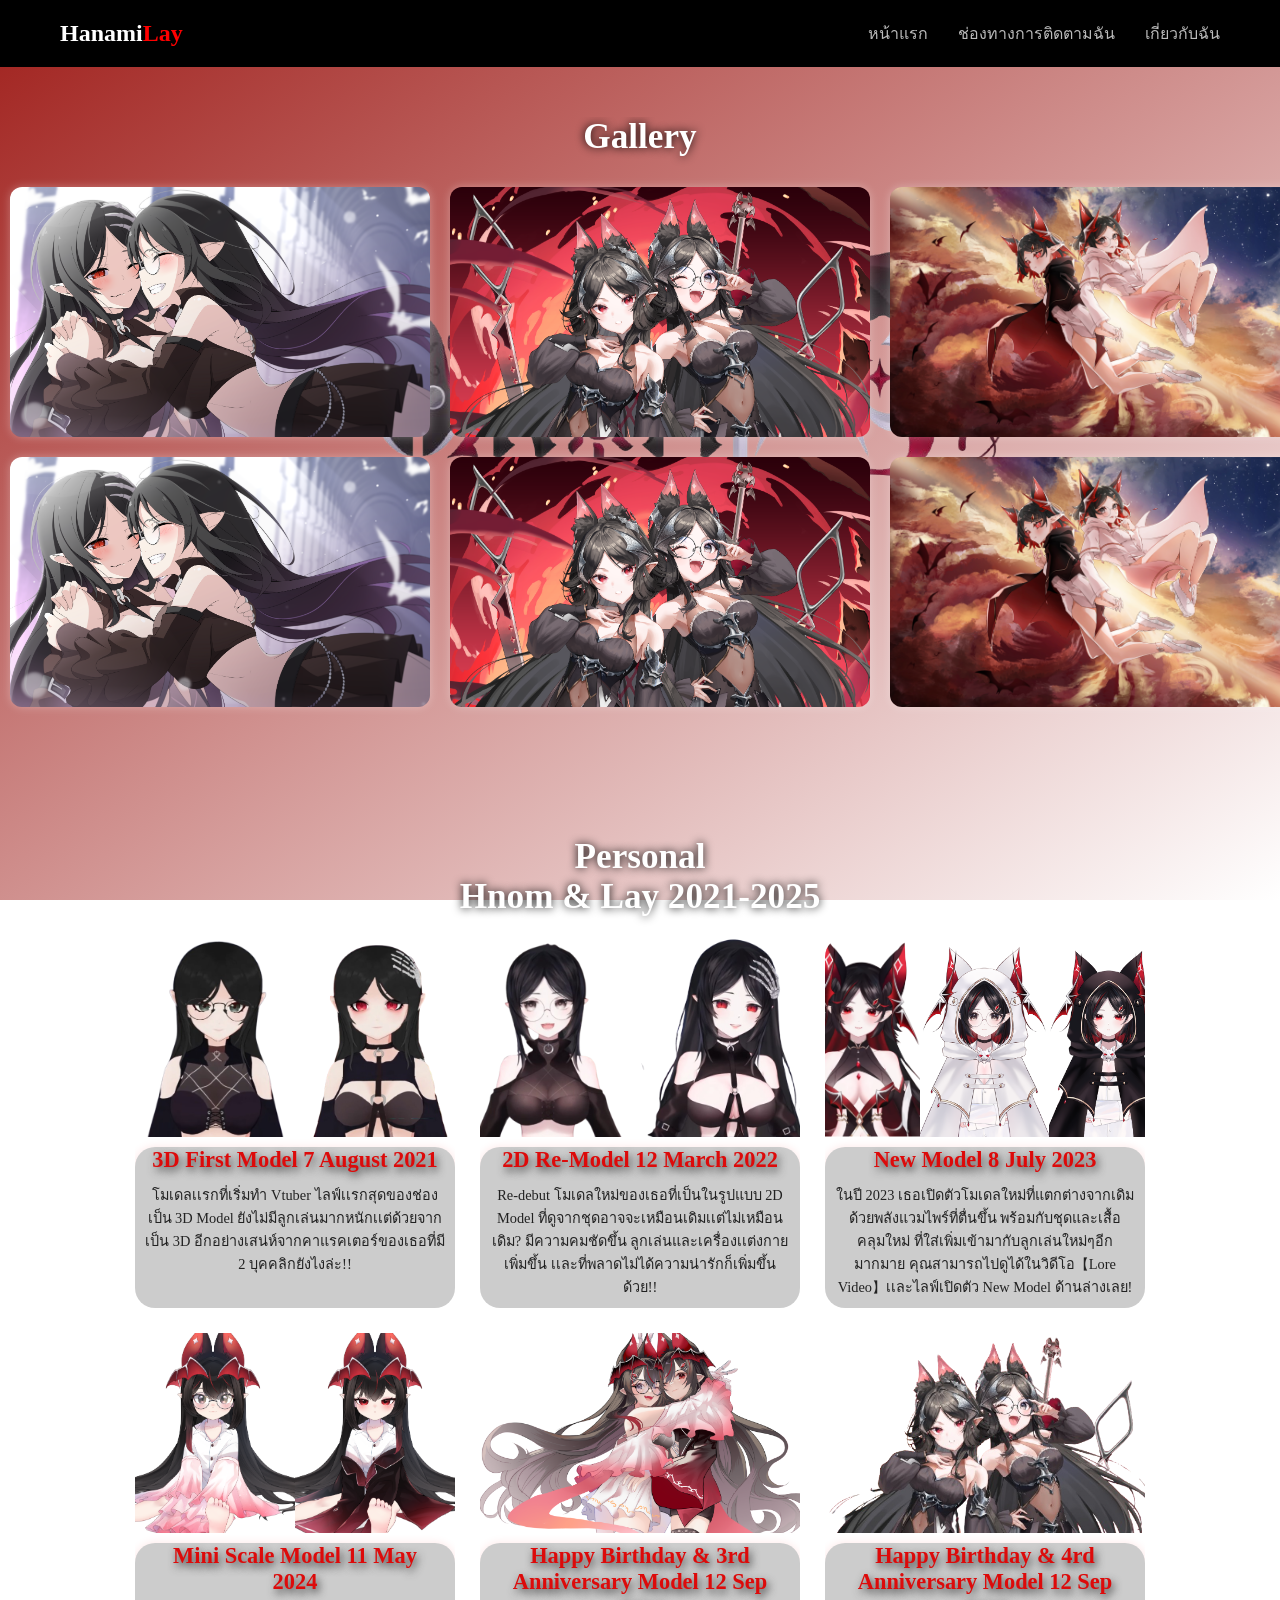
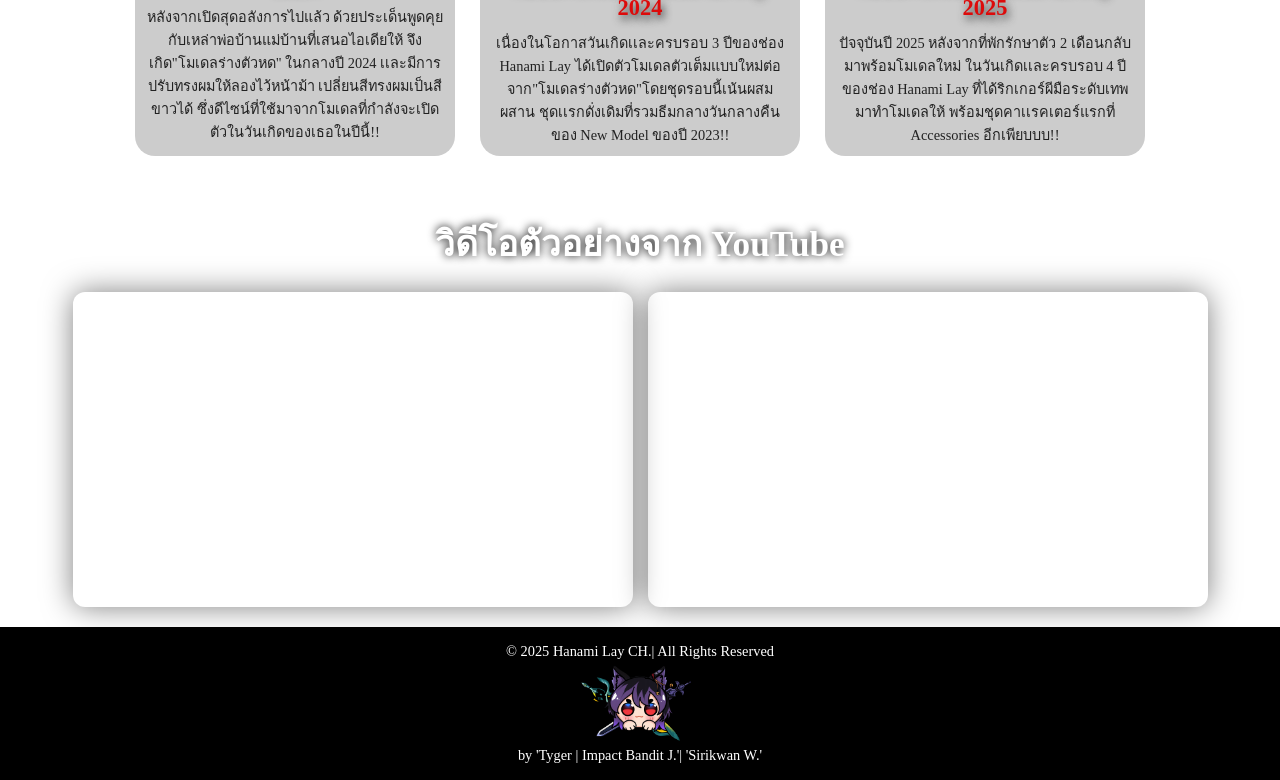
==== Prodution/index.html @ 6352ff1b "Add Prodution" ====
<!DOCTYPE html>
<html lang="en">
<head>
    <meta charset="UTF-8">
    <meta name="viewport" content="width=device-width, initial-scale=1.0">
    <title>Gallary | Hanami Lay</title>
    <link rel="stylesheet" href="Main_Style.css">
</head>
<body>
   <img src="Logo_HnonLay_moveBG.png" alt="Not Found Logo-background" class="logo-bg">
  <nav>
    <a href="" class="logo"><h2 class="logo">Hanami<span>Lay</span></h2></a>
    <ul>
      <li><a href="../Main_page/indexmo.html">หน้าแรก</a></li>
      <li><a href="../Contact_Me/index_about.html">ช่องทางการติดตามฉัน</a></li>
      <li><a href="../About_ME/About__me.html">เกี่ยวกับฉัน</a></li>
    </ul>
  </nav>
<!-- ส่วน Gallery -->
  <section class="gallery">
    <h2>Gallery</h2>
    <div class="slider">
      <div class="slide-track">
        <img src="re-debut_1.png" alt="">
        <img src="wallpaper4.png" alt="">
        <img src="Ending_Ultimate.jpg" alt="">
        <img src="date_xmas_lay.png" alt="">
        <img src="Scibit1.png" alt="">
        <img src="FULLSIZE.png" alt="">
        <img src="re-debut_1.png" alt="">
      </div>
    </div>
  </section>

  <!-- ส่วน Personal -->
  <section class="personal">
    <h2>Personal <br> Hnom & Lay 2021-2025</h2>
    <div class="cards">
      <div class="card">
        <div class="images">
        <img src="hnom_3d2.png" alt="HnomLay 2021">
        <img src="Lay_3d.png" alt="HnomLay 2021">
        </div>
        <div class="border">
        <h3>3D First Model 7 August 2021</h3>
        <p>โมเดลเเรกที่เริ่มทำ Vtuber ไลฟ์เเรกสุดของช่องเป็น 3D Model ยังไม่มีลูกเล่นมากหนักเเต่ด้วยจากเป็น 3D อีกอย่างเสน่ห์จากคาแรคเตอร์ของเธอที่มี 2 บุคคลิกยังไงล่ะ!!</p>
        </div>
      </div>
      <div class="card">
         <div class="images">
        <img src="Hnom_2d.png" alt="HnomLay 2022">
        <img src="Lay_2d.png" alt="HnomLay 2022">
        </div>
        <div class="border">
        <h3>2D Re-Model 12 March 2022</h3>
        <p>Re-debut โมเดลใหม่ของเธอที่เป็นในรูปแบบ 2D Model ที่ดูจากชุดอาจจะเหมือนเดิมเเต่ไม่เหมือนเดิม? มีความคมชัดขึ้น ลูกเล่นและเครื่องเเต่งกายเพิ่มขึ้น เเละที่พลาดไม่ได้ความน่ารักก็เพิ่มขึ้นด้วย!!</p>
        </div>
      </div>
      <div class="card">
        <div class="images">
        <img src="Ultimate_model1.png" alt="HnomLay 2023">
        <img src="main-hnom.png" alt="HnomLay 2023">
        <img src="main-lay.png" alt="HnomLay 2023">
        </div>
        <div class="border">
        <h3>New Model 8 July 2023</h3>
        <p>ในปี 2023 เธอเปิดตัวโมเดลใหม่ที่แตกต่างจากเดิมด้วยพลังแวมไพร์ที่ตื่นขึ้น พร้อมกับชุดและเสื้อคลุมใหม่ ที่ใส่เพิ่มเข้ามากับลูกเล่นใหม่ๆอีกมากมาย คุณสามารถไปดูได้ในวิดีโอ【Lore Video】เเละไลฟ์เปิดตัว New Model ด้านล่างเลย! </p>
        </div>
      </div>
      <div class="card">
         <div class="images">
        <img src="Mini_Hnom1.png" alt="HnomLay 2024">
        <img src="Mini_Lay1.png" alt="HnomLay 2024">
        </div>
        <div class="border">
        <h3>Mini Scale Model 11 May 2024</h3>
        <p>หลังจากเปิดสุดอลังการไปแล้ว ด้วยประเด็นพูดคุยกับเหล่าพ่อบ้านแม่บ้านที่เสนอไอเดียให้ จึงเกิด"โมเดลร่างตัวหด" ในกลางปี 2024 เเละมีการปรับทรงผมให้ลองไว้หน้าม้า เปลี่ยนสีทรงผมเป็นสีขาวได้ ซึ่งดีไซน์ที่ใช้มาจากโมเดลที่กำลังจะเปิดตัวในวันเกิดของเธอในปีนี้!!</p>
        </div>
      </div>
      <div class="card">
        <div class="images">
        <img src="HnmLay_Newver.png" alt="HnomLay 2024">
        </div>
        <div class="border">
        <h3>Happy Birthday & 3rd Anniversary Model  12 Sep 2024</h3>
        <p>เนื่องในโอกาสวันเกิดเเละครบรอบ 3 ปีของช่อง Hanami Lay ได้เปิดตัวโมเดลตัวเต็มแบบใหม่ต่อจาก"โมเดลร่างตัวหด"โดยชุดรอบนี้เน้นผสมผสาน ชุดเเรกดั่งเดิมที่รวมธีมกลางวันกลางคืนของ New Model ของปี 2023!!</p>
        </div>
      </div>
      <div class="card">
        <div class="images">
        <img src="4th_Model.png" alt="HnomLay 2025">
        </div>
        <div class="border">
        <h3>Happy Birthday & 4rd Anniversary Model  12 Sep 2025</h3>
        <p>ปัจจุบันปี 2025 หลังจากที่พักรักษาตัว 2 เดือนกลับมาพร้อมโมเดลใหม่ ในวันเกิดเเละครบรอบ 4 ปีของช่อง Hanami Lay ที่ได้ริกเกอร์ผีมือระดับเทพมาทำโมเดลให้ พร้อมชุดคาเเรคเตอร์แรกที่ Accessories อีกเพียบบบ!!</p>
        </div>
      </div>
    </div>
  </section>

    <section class="video-container">
      <h2>วิดีโอตัวอย่างจาก YouTube</h2>
      <div class="video-layout">
        <div class="video-entity">
          <iframe  
            src="https://www.youtube.com/embed/-c9qXxSQOsk" 
            title="【Lore Video】Full Blood nightmare | Hanami Lay" 
            frameborder="0" 
            allow="accelerometer; autoplay; clipboard-write; encrypted-media; gyroscope; picture-in-picture; web-share" 
            referrerpolicy="strict-origin-when-cross-origin" 
            allowfullscreen>
          </iframe>
        </div>
        <div class="video-entity">
          <iframe 
            src="https://www.youtube.com/embed/uB7Tr9O_4p0" 
            title="ยินดีต้อนรับสู่คฤหาสน์ฮานามิ" 
            frameborder="0" 
            allow="accelerometer; autoplay; clipboard-write; encrypted-media; gyroscope; picture-in-picture; web-share" 
            referrerpolicy="strict-origin-when-cross-origin" 
            allowfullscreen>
          </iframe>
        </div>
      </div>
    </section>
 <footer>
    <p>© 2025 Hanami Lay CH.| All Rights Reserved</p>
    <img src="maime.png" alt="" class="img_maime">
    <p> by 'Tyger | Impact Bandit J.'| 'Sirikwan W.' </p>
  </footer>
    <Script src="Interactive.js"></Script>
</body>
</html>
---- Prodution/Main_Style.css ----
* {
  box-sizing: border-box;
  margin: 0;
  padding: 0;
}

body {
  background: linear-gradient(to bottom right ,#a0201c,#ffffff) fixed no-repeat;
  color: white;
  overflow-x: hidden;
  font-family: kanit ;
  /* font-weight: 350; */
}
.logo-bg{
  position: absolute;
  top: 25%;
  left: 25%;
  text-align: center;
  z-index: -1;
  animation: Fade2 1.5s ease;
}
@keyframes Fade2 { 
  0% { 
    opacity: 0 ;
    transform: translateY(-100%);
  }
  50%  
  { 
    opacity: 1;
  }
  100% { 
    opacity: 1;
    transform: translateY(0%);
  }
    }
/* ---------- Navbar ---------- */
nav {
  display: flex;
  justify-content: space-between;
  align-items: center;
  padding: 20px 60px;
  background: #000000;
}

nav .logo {
  font-size: 24px;
  color: white;
  cursor: default;
  text-decoration: none;
}
nav .logo span {
  color: red;
}
.logo:hover {
  color: #ff0000;
}
.logo span:hover {
  color: #fff;
}
nav ul {
  display: flex;
  gap: 30px;
  list-style: none;
}

nav ul li a {
  text-decoration: none;
  color: #bbb;
  transition: 0.3s;
}

nav ul li a:hover {
  color: red;
}
/* ส่วนหัว */
.gallery h2 {
  text-align: center;
  margin-bottom: 20px;
  font-size: 2.2rem;
  text-shadow: 0 0 10px #000000;
}

/* 🔹 GALERIA 🔹 */
.gallery {
  margin-top: 50px;
  overflow: hidden;
  animation: Fade 1.5s ease;
}

.slider {
  width: 100%;
  height: 540px; 
  position: relative;
  animation: Fade 1.5s ease;
}

.slide-track {
  display: flex;
  /* width: calc(250px * 14); */
  animation: scroll 25s linear infinite;
}


.slide-track img {
  width: 420px;
  height: 250px;
  margin: 10px 10px;
  border-radius: 12px;
  object-fit: cover;
  box-shadow: 0 0 10px rgba(255, 255, 255, 0.3);
}

/* .slide-track img:hover {
  transform: scale(1.1);
  box-shadow: 0 0 20px #ff0040;
} */

/* แอนิเมชันเลื่อนสวนกัน */
@keyframes scroll {
  0% { transform: translateX(0); }
  100% { transform: translateX(-100%); } /*ถ้าจอเรา -131%*/
}

@keyframes Fade { 
  0% { 
    opacity: 0 ;
    transform: translateY(5%);
  }
  50%  
  { 
    opacity: 1;
  }
  100% { 
    opacity: 1;
    transform: translateY(0%);
  }
    }
    
.personal h2 {
  text-align: center;
  margin-bottom: 20px;
  font-size: 2.2rem;
  text-shadow: 0 0 10px #000000;
}

/* 🔹 PERSONAL 🔹 */
.personal {
  margin-top: 80px;
  padding: 40px 10%;
  animation: Fade 1.5s ease;
}

.cards {
  display: flex;
  justify-content: center;
  flex-wrap: wrap;
  gap: 25px;
}

.card {
  background:transparent;
  width: 320px;
  border-radius: 20px;
  overflow: hidden;
  text-align: center;
  transition: all 0.3s ease;
}

.card img {
  width: 100%;
  height: 200px;
  object-fit: cover;
}
.card > div.images {
  display: flex;
  justify-content: center;
  margin-bottom: 10px;
}

.card:hover {
  transform: scale(1.05);
  box-shadow: 0 0 25px #940303, 0 0 40px #7a0101;
}

.card h3 {
  margin: 10px 15px 0 15px;
  color: #dd0a0a;
  text-shadow: 2px 4px 8px #333;
  font-size: 1.4rem;
}

.card p {
  font-size: 0.9rem;
  padding: 10px;
  color: #222;
}

.border{
  height: 100%;
  background: rgb(0, 0, 0,0.2);
  border-radius: 20px;
  box-shadow: 0 0 10px rgba(255, 0, 0, 0.1);
}

.video-container h2 {
  text-align: center;
  margin-bottom: 20px;
  font-size: 2.2rem;
  text-shadow: 0 0 10px #000000;
}

.video-container {
  margin: 20px 0 20px 0;
  }

.video-layout {
  display: flex;
  justify-content: center;
  flex-wrap: wrap;
  gap: 15px;
}

  .video-entity{
  width: 560px;
  height: 315px;
  border-radius: 20px;
  text-align: center;
}

.video-container iframe {
    width: 100%;
    height: 100%;
    border: none;
    border-radius: 12px;
    box-shadow: 0 0 30px rgba(0,0,0,0.5);
}

footer {
  text-align: center;
  padding: 1rem;
  background: #000000;
  font-size: 0.9rem;
  /* position: fixed; */
}
.img_maime{
  width: 10%;
  height: 10%;
}
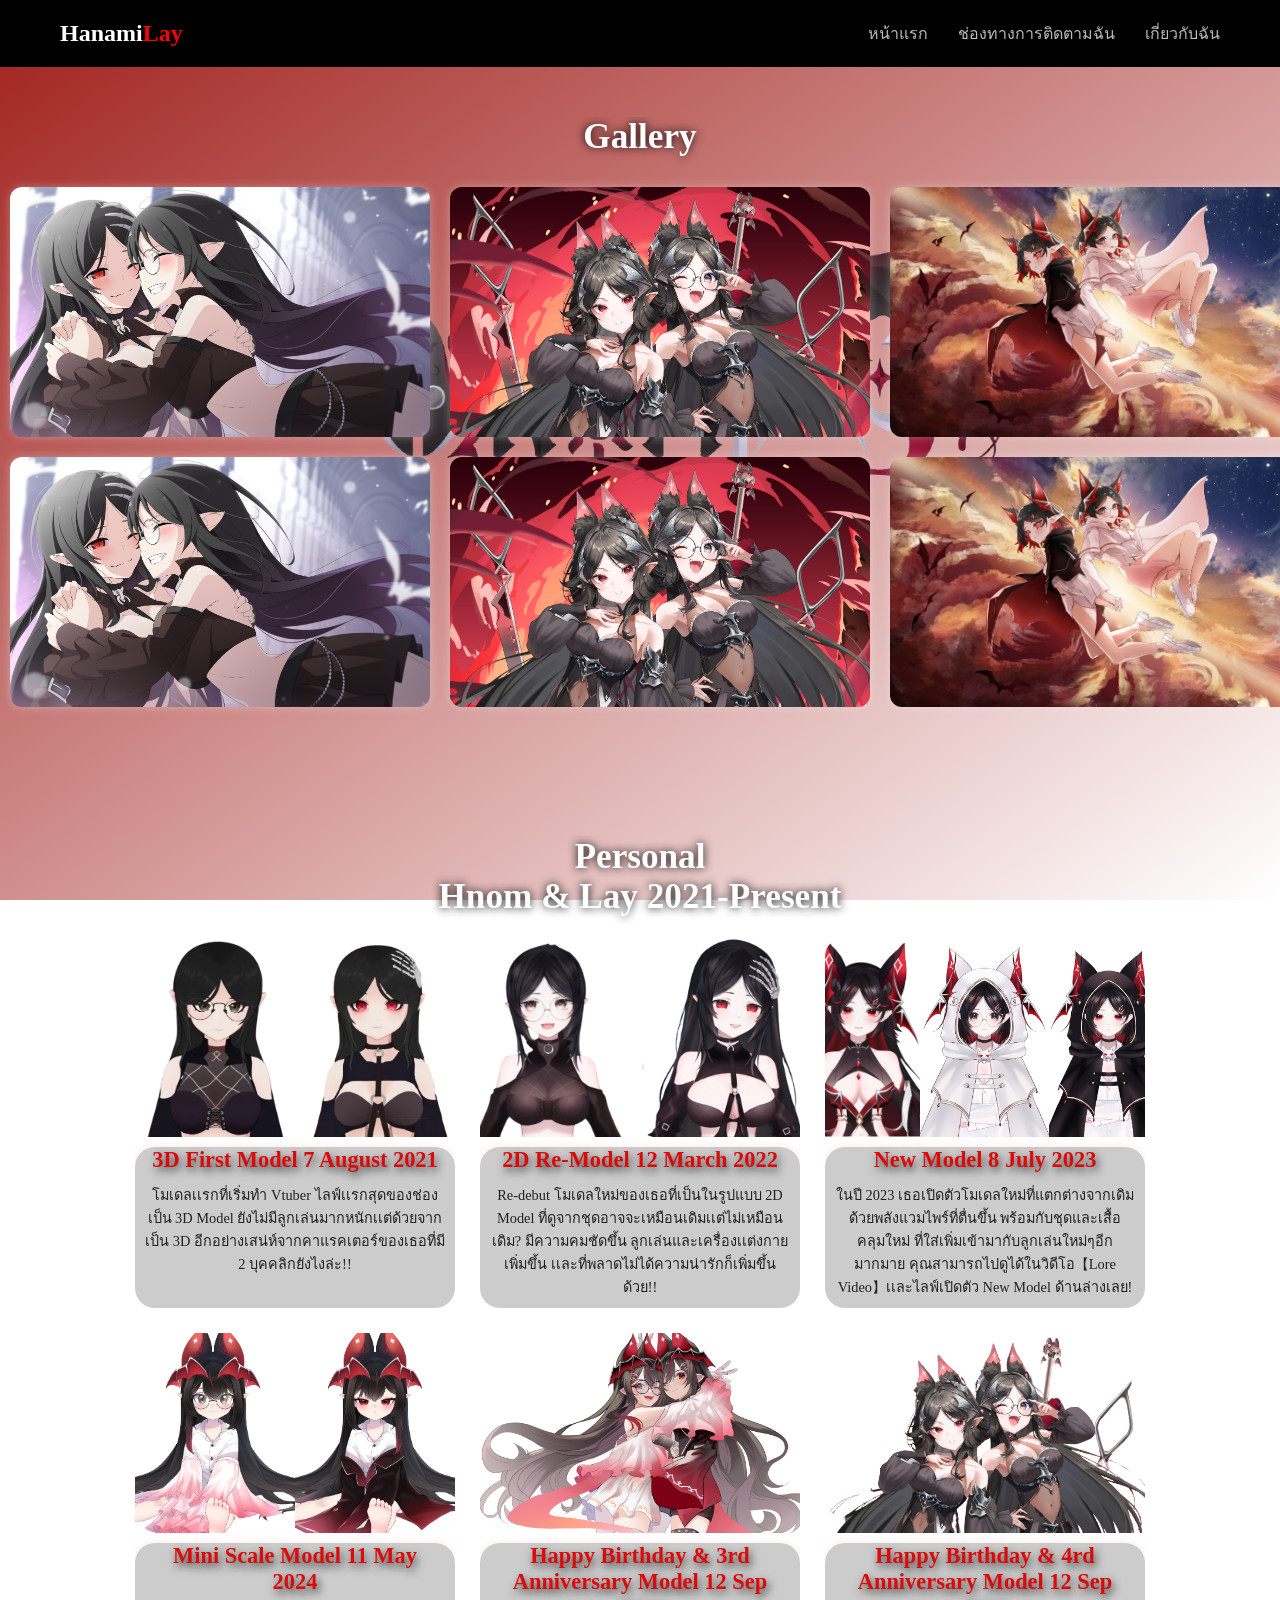
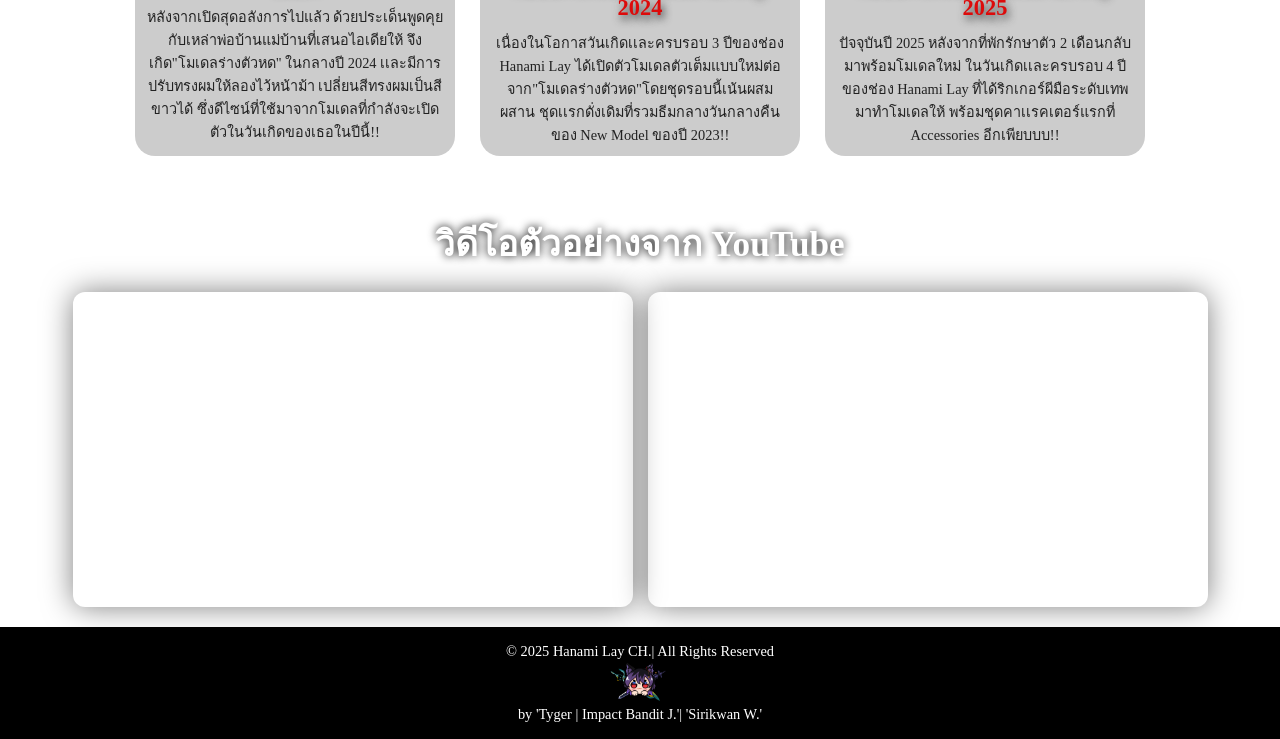
==== commit 20db7034: "Update website" ====
--- a/Prodution/index.html
+++ b/Prodution/index.html
@@ -34,7 +34,7 @@
 
   <!-- ส่วน Personal -->
   <section class="personal">
-    <h2>Personal <br> Hnom & Lay 2021-2025</h2>
+    <h2>Personal <br> Hnom & Lay 2021-Present</h2>
     <div class="cards">
       <div class="card">
         <div class="images">
--- a/Prodution/Main_Style.css
+++ b/Prodution/Main_Style.css
@@ -243,6 +243,9 @@
   /* position: fixed; */
 }
 .img_maime{
-  width: 10%;
+  width: 5%;
   height: 10%;
+}
+.no-copy {
+    user-select: none;
 }
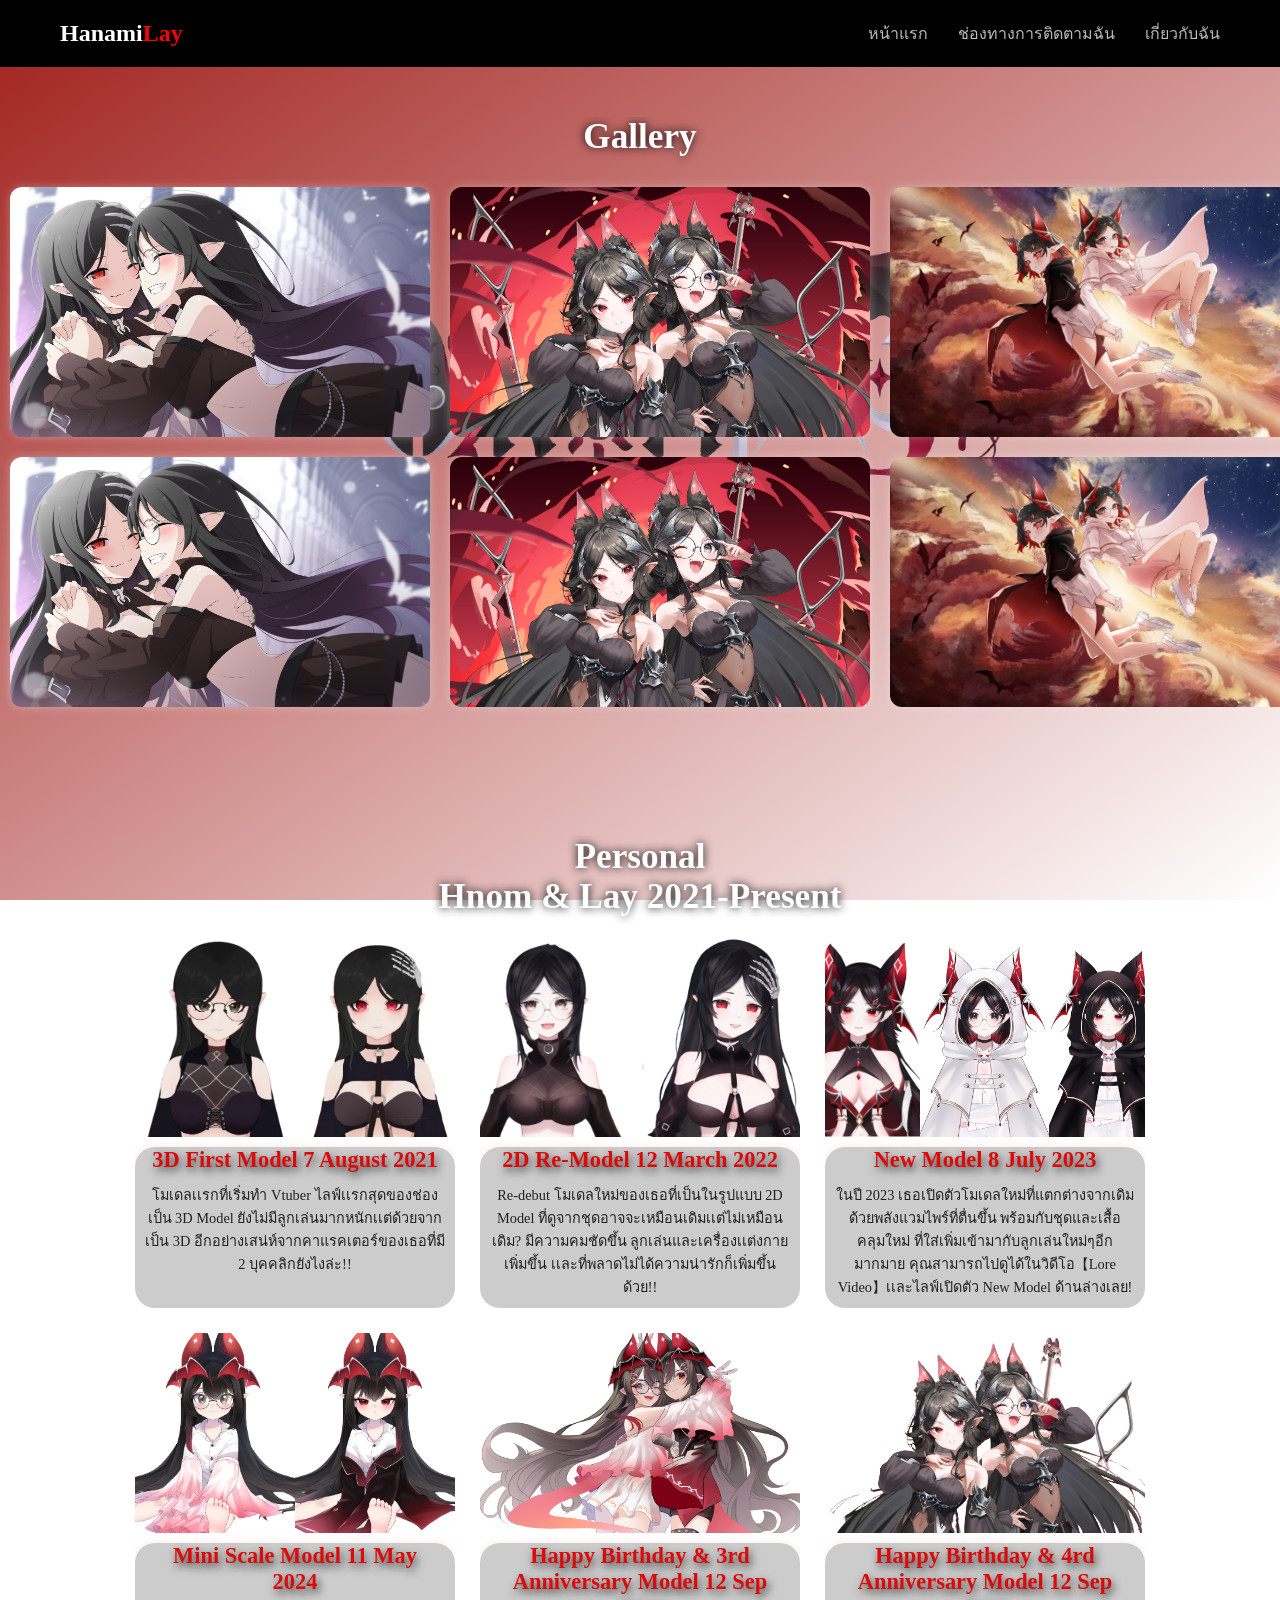
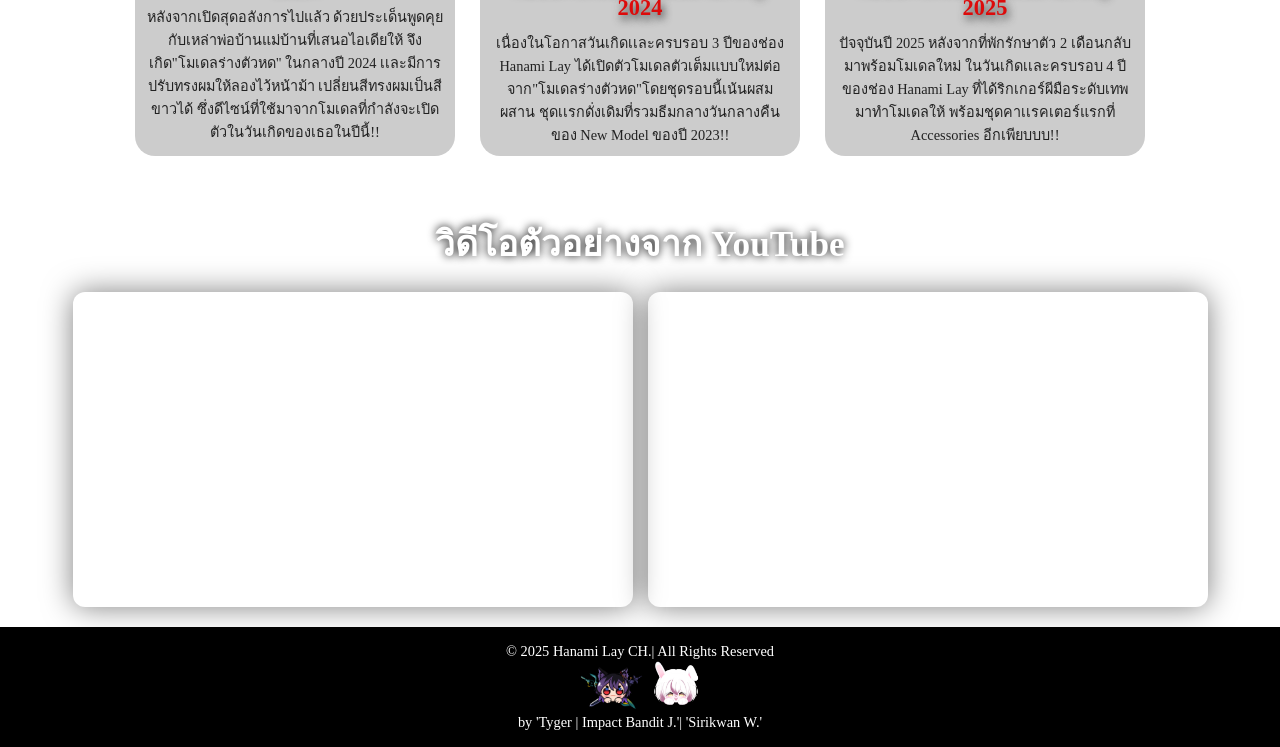
==== commit c0553fa1: "Update website" ====
--- a/Prodution/index.html
+++ b/Prodution/index.html
@@ -126,6 +126,7 @@
  <footer>
     <p>© 2025 Hanami Lay CH.| All Rights Reserved</p>
     <img src="maime.png" alt="" class="img_maime">
+    <img src="LILAX.png" alt="" class="img_lilax">
     <p> by 'Tyger | Impact Bandit J.'| 'Sirikwan W.' </p>
   </footer>
     <Script src="Interactive.js"></Script>
--- a/Prodution/Main_Style.css
+++ b/Prodution/Main_Style.css
@@ -243,8 +243,12 @@
   /* position: fixed; */
 }
 .img_maime{
-  width: 5%;
+  width: 5.5%;
   height: 10%;
+}
+.img_lilax{
+  width: 4%;
+  height: 4%;
 }
 .no-copy {
     user-select: none;
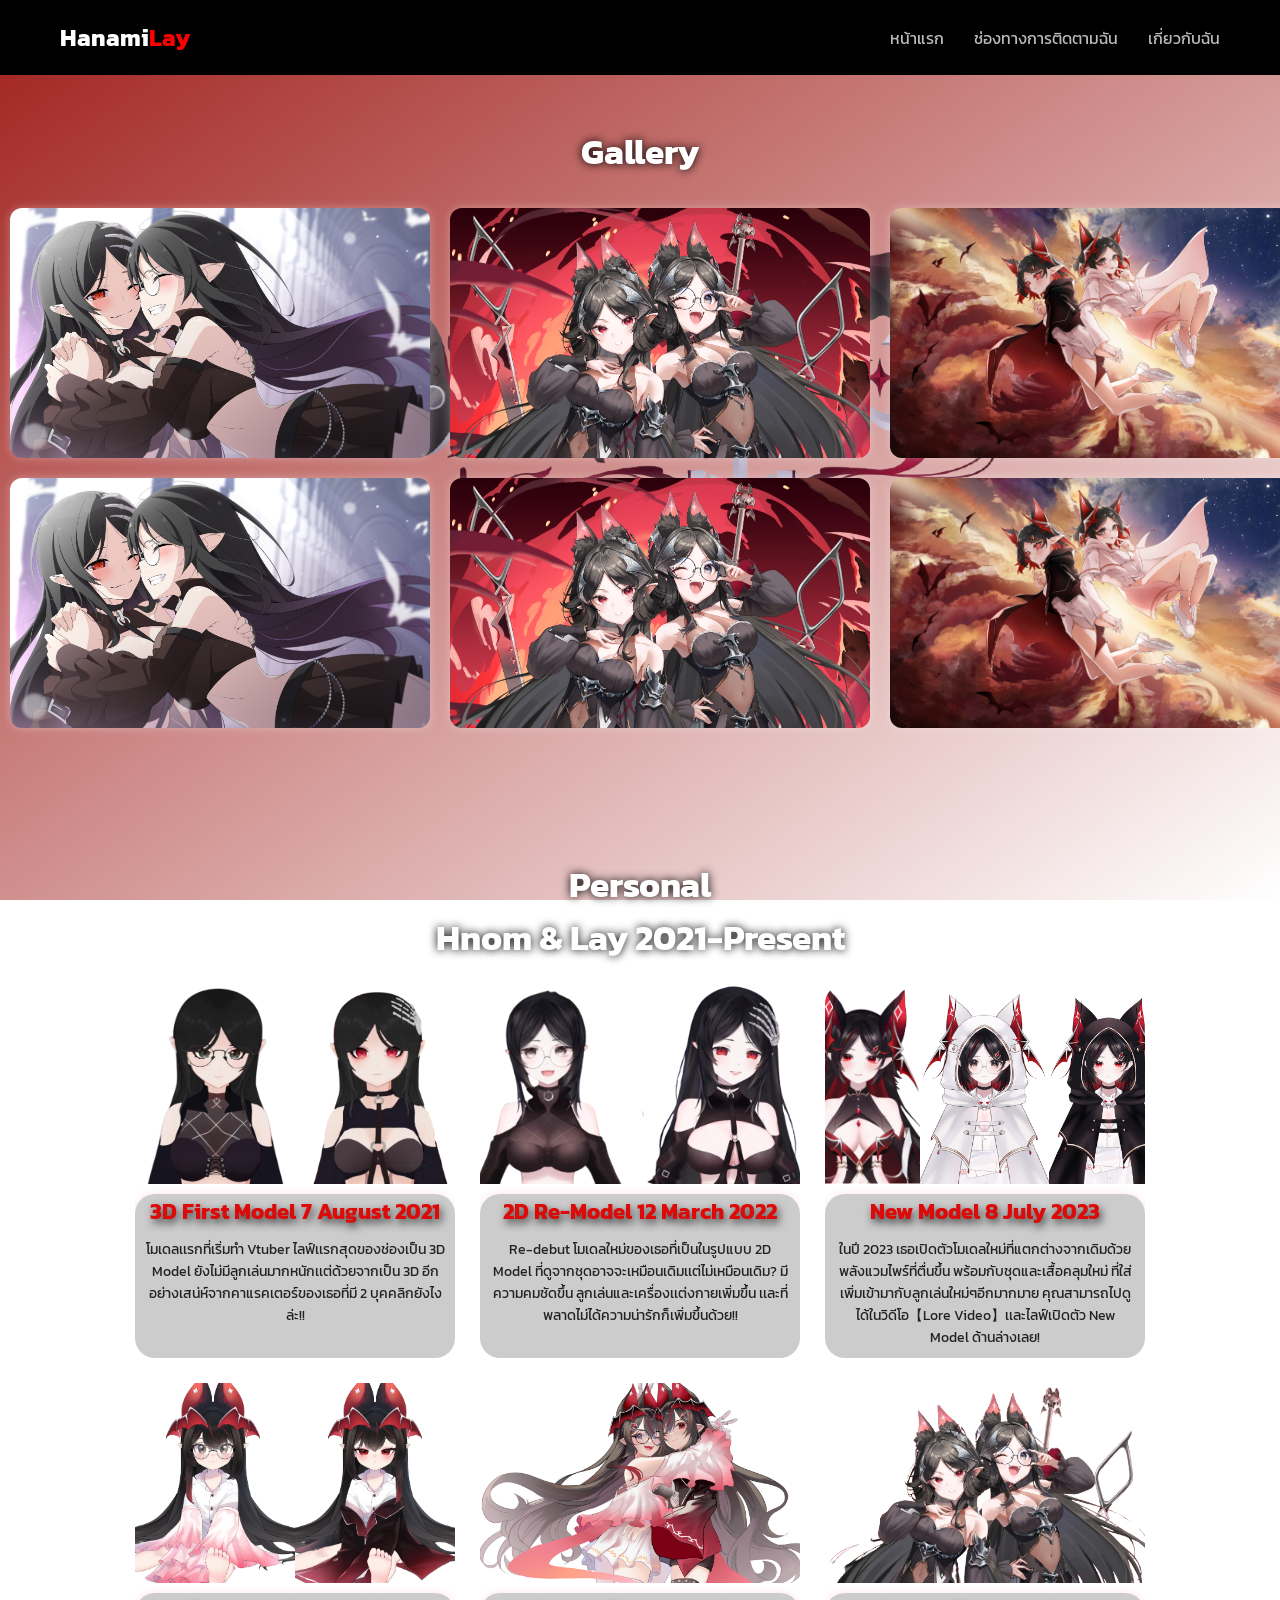
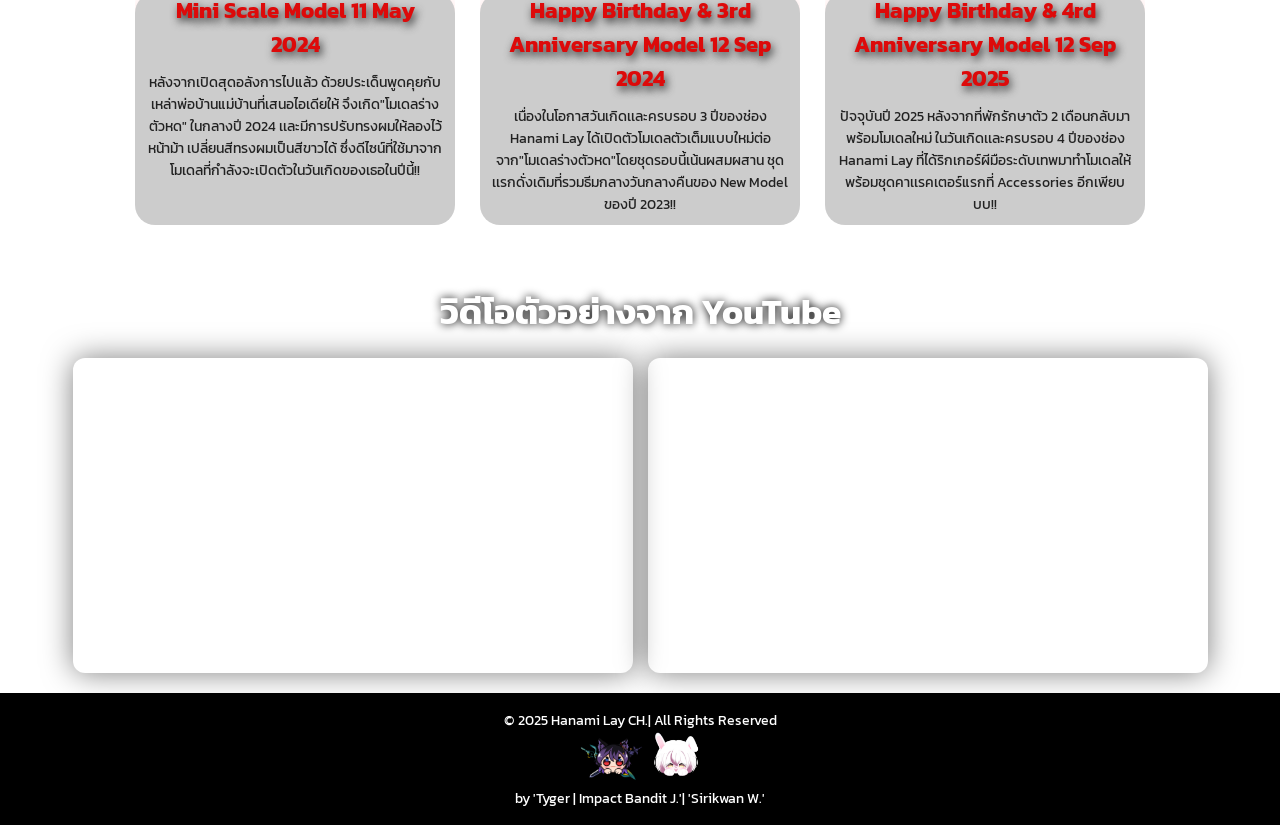
==== commit 4a2038dc: "Update website" ====
--- a/Prodution/index.html
+++ b/Prodution/index.html
@@ -2,7 +2,7 @@
 <html lang="en">
 <head>
     <meta charset="UTF-8">
-    <meta name="viewport" content="width=device-width, initial-scale=1.0">
+    <!-- <meta name="viewport" content="width=device-width, initial-scale=1.0"> -->
     <title>Gallary | Hanami Lay</title>
     <link rel="stylesheet" href="Main_Style.css">
 </head>
--- a/Prodution/Main_Style.css
+++ b/Prodution/Main_Style.css
@@ -1,3 +1,4 @@
+@import url('https://fonts.googleapis.com/css2?family=Kanit:ital,wght@0,100;0,200;0,300;0,400;0,500;0,600;0,700;0,800;0,900;1,100;1,200;1,300;1,400;1,500;1,600;1,700;1,800;1,900&family=Poppins:ital,wght@0,100;0,200;0,300;0,400;0,500;0,600;0,700;0,800;0,900;1,100;1,200;1,300;1,400;1,500;1,600;1,700;1,800;1,900&display=swap');
 * {
   box-sizing: border-box;
   margin: 0;
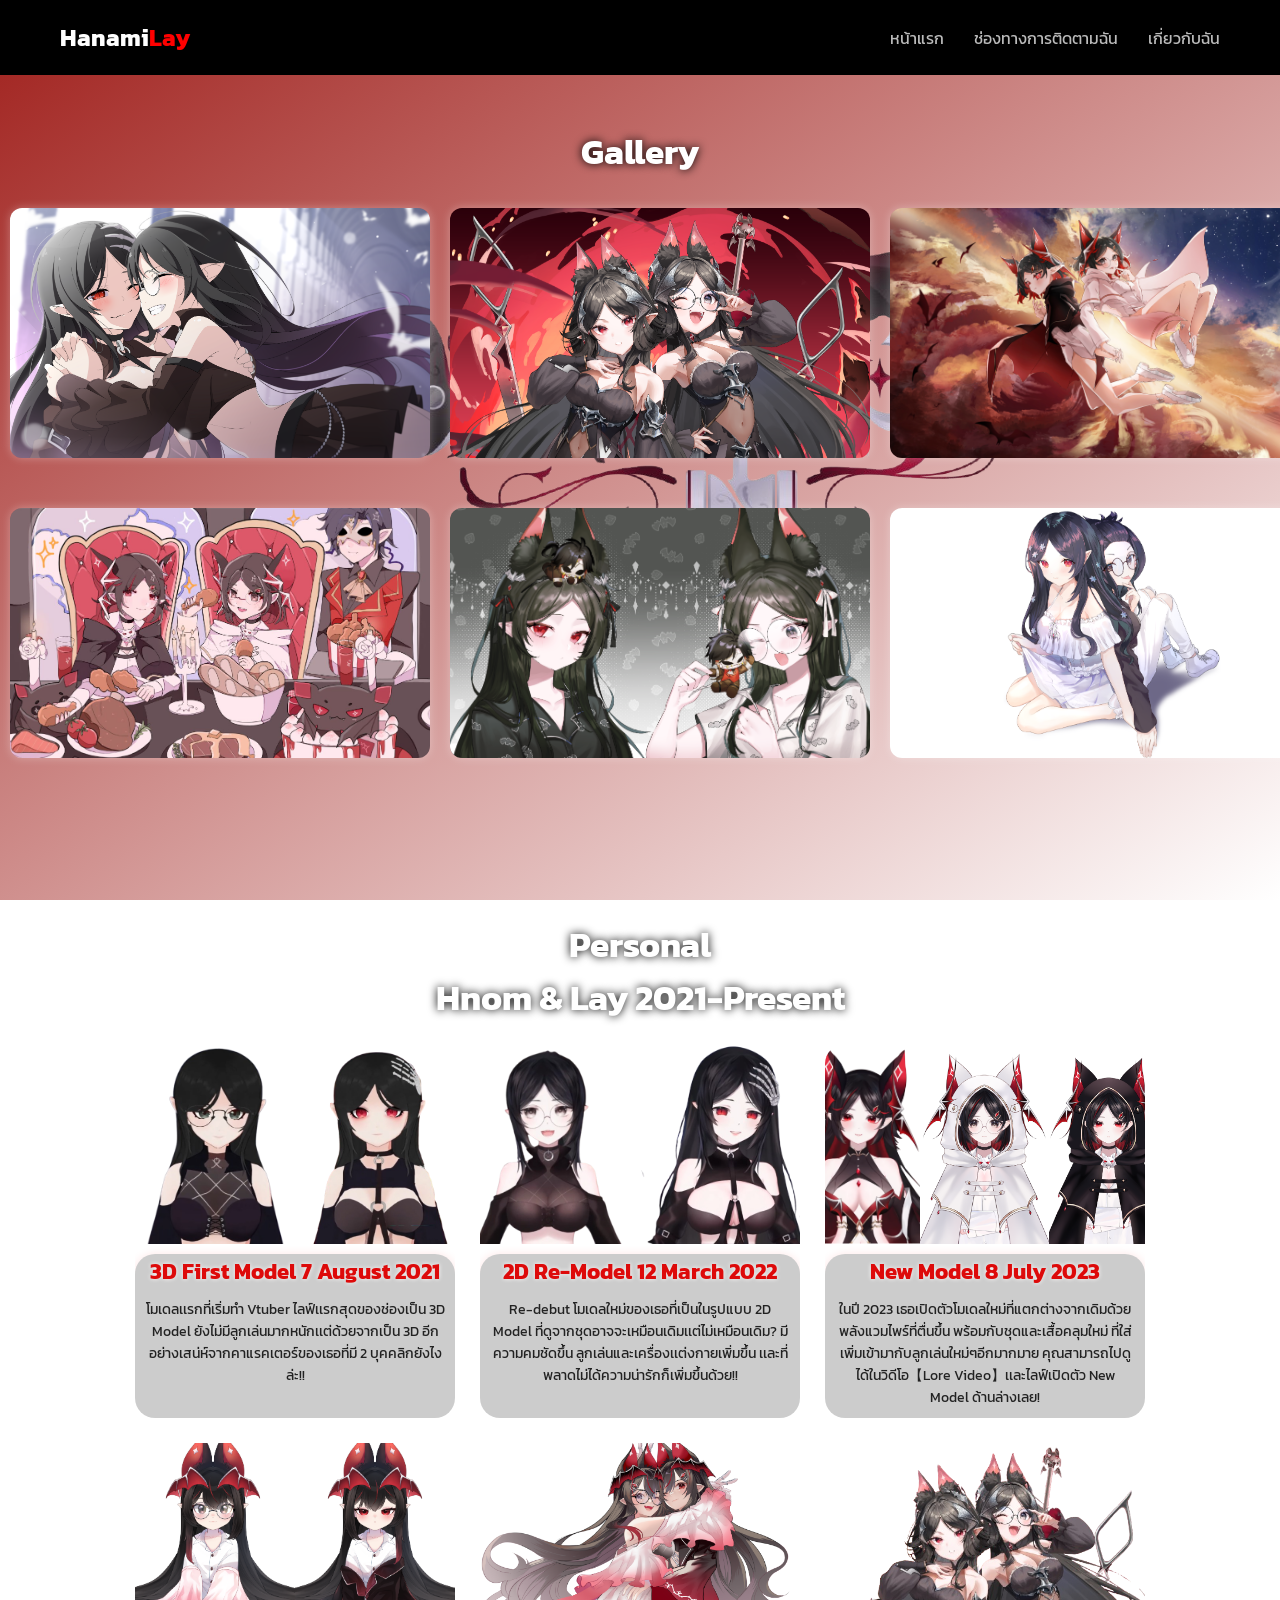
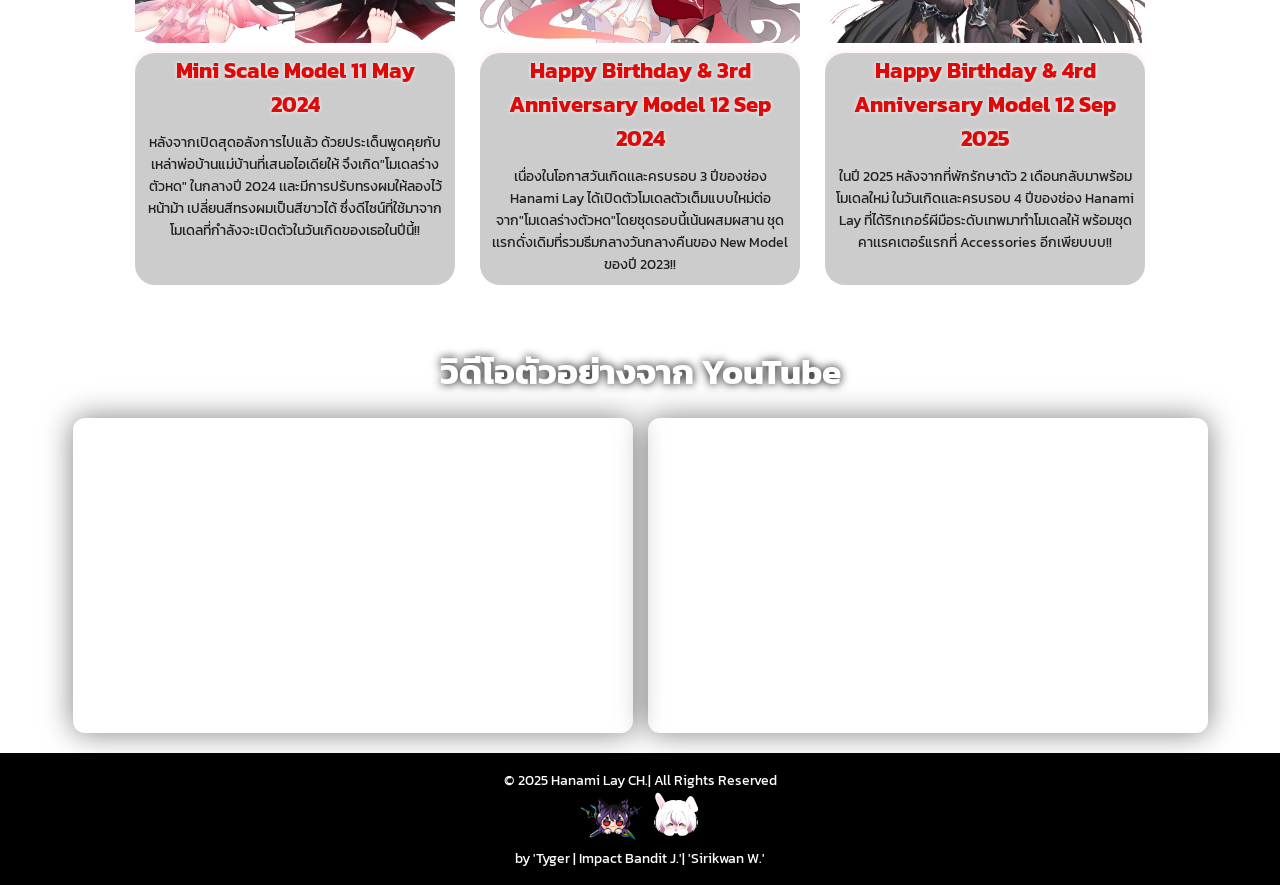
==== commit 3f7e4653: "Update Webside" ====
--- a/Prodution/index.html
+++ b/Prodution/index.html
@@ -20,16 +20,36 @@
   <section class="gallery">
     <h2>Gallery</h2>
     <div class="slider">
-      <div class="slide-track">
+       <div class="slide-track row-left">
+
         <img src="re-debut_1.png" alt="">
         <img src="wallpaper4.png" alt="">
         <img src="Ending_Ultimate.jpg" alt="">
         <img src="date_xmas_lay.png" alt="">
         <img src="Scibit1.png" alt="">
         <img src="FULLSIZE.png" alt="">
-        <img src="re-debut_1.png" alt="">
+        <img src="Spiaral_HanamiLay.jpg" alt="">
+        <img src="EndUIti1.png" alt="">
+        <img src="Train_Sleep.jpg" alt="">
+        <img src="Kaibutsu_art.png" alt="">
+
+      </div>
+      <div class="slide-track row-right">
+
+        <img src="KFCHL.png" alt="">
+        <img src="dress.png" alt="">
+        <img src="WhiteDress.png" alt="">
+        <img src="date_xmas_hnom3.png" alt="">
+        <img src="duo2.png" alt="">
+        <img src="king_hnom.png" alt="">
+        <img src="valentine23_windowsize.png" alt="">
+        <img src="gallery_HL1.png" alt="">
+        <img src="Xmas.png" alt="">
+        <img src="FullbloodDark.png" alt="">
+
       </div>
     </div>
+
   </section>
 
   <!-- ส่วน Personal -->
@@ -92,7 +112,7 @@
         </div>
         <div class="border">
         <h3>Happy Birthday & 4rd Anniversary Model  12 Sep 2025</h3>
-        <p>ปัจจุบันปี 2025 หลังจากที่พักรักษาตัว 2 เดือนกลับมาพร้อมโมเดลใหม่ ในวันเกิดเเละครบรอบ 4 ปีของช่อง Hanami Lay ที่ได้ริกเกอร์ผีมือระดับเทพมาทำโมเดลให้ พร้อมชุดคาเเรคเตอร์แรกที่ Accessories อีกเพียบบบ!!</p>
+        <p>ในปี 2025 หลังจากที่พักรักษาตัว 2 เดือนกลับมาพร้อมโมเดลใหม่ ในวันเกิดเเละครบรอบ 4 ปีของช่อง Hanami Lay ที่ได้ริกเกอร์ผีมือระดับเทพมาทำโมเดลให้ พร้อมชุดคาเเรคเตอร์แรกที่ Accessories อีกเพียบบบ!!</p>
         </div>
       </div>
     </div>
--- a/Prodution/Main_Style.css
+++ b/Prodution/Main_Style.css
@@ -90,18 +90,22 @@
 
 .slider {
   width: 100%;
-  height: 540px; 
+  height: 600px; 
   position: relative;
   animation: Fade 1.5s ease;
 }
 
 .slide-track {
   display: flex;
-  /* width: calc(250px * 14); */
-  animation: scroll 25s linear infinite;
-}
-
-
+  width: max-content;
+  gap: 0;
+}
+.row-left {
+  animation: scroll-left 35s linear infinite;
+}
+.row-right {
+  animation: scroll-right 35s linear infinite;
+}
 .slide-track img {
   width: 420px;
   height: 250px;
@@ -110,16 +114,40 @@
   object-fit: cover;
   box-shadow: 0 0 10px rgba(255, 255, 255, 0.3);
 }
-
+.row-left {
+  margin-bottom: 30px;
+}
+
+.row-right {
+  margin-top: 30px;
+}
 /* .slide-track img:hover {
   transform: scale(1.1);
   box-shadow: 0 0 20px #ff0040;
 } */
 
 /* แอนิเมชันเลื่อนสวนกัน */
-@keyframes scroll {
+/* @keyframes scroll {
   0% { transform: translateX(0); }
-  100% { transform: translateX(-100%); } /*ถ้าจอเรา -131%*/
+  100% { transform: translateX(-100%); } ถ้าจอเรา -131%
+} */
+ @keyframes scroll-left {
+  0% {
+    transform: translateX(0);
+  }
+
+  100% {
+    transform: translateX(-48%);
+  }
+}
+@keyframes scroll-right {
+  0% {
+    transform: translateX(-45%);
+  }
+
+  100% {
+    transform: translateX(0);
+  }
 }
 
 @keyframes Fade { 
@@ -186,7 +214,7 @@
 .card h3 {
   margin: 10px 15px 0 15px;
   color: #dd0a0a;
-  text-shadow: 2px 4px 8px #333;
+  text-shadow: 0px 0px 4px #fcfafa;
   font-size: 1.4rem;
 }
 
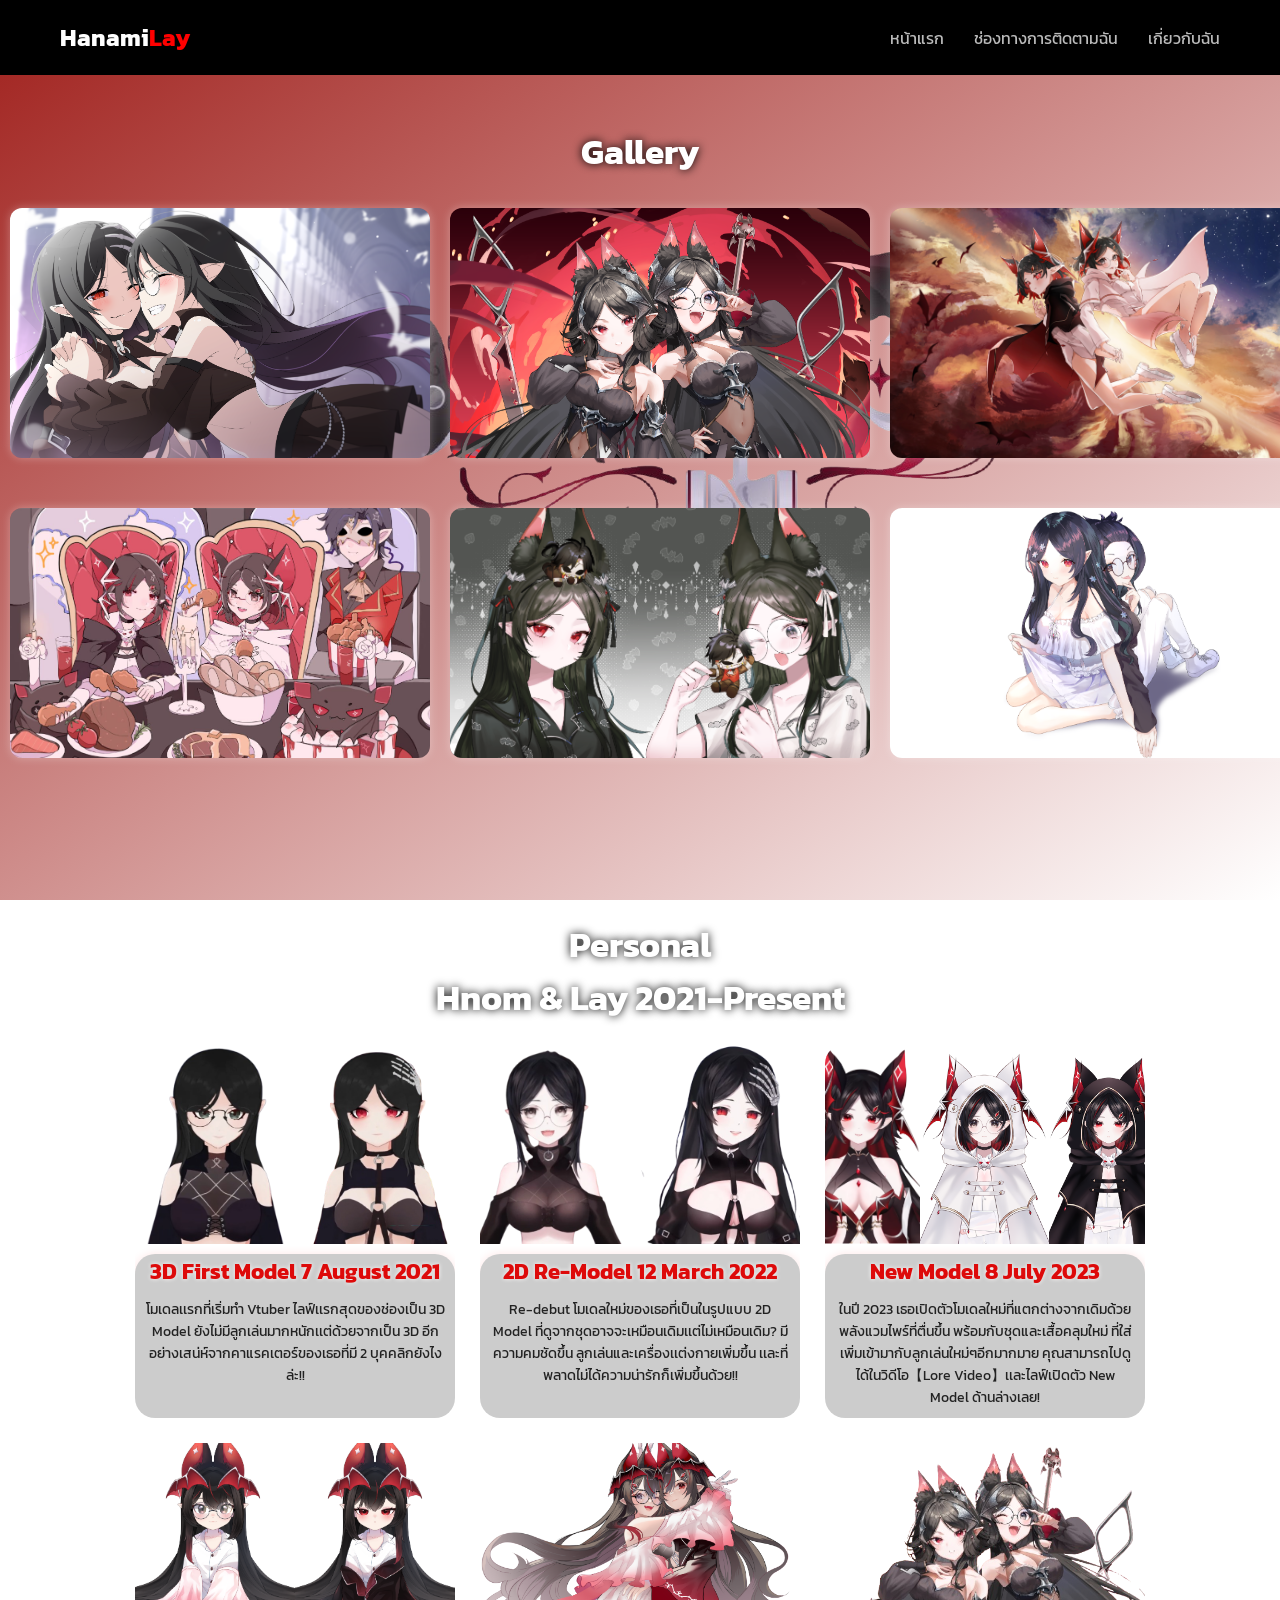
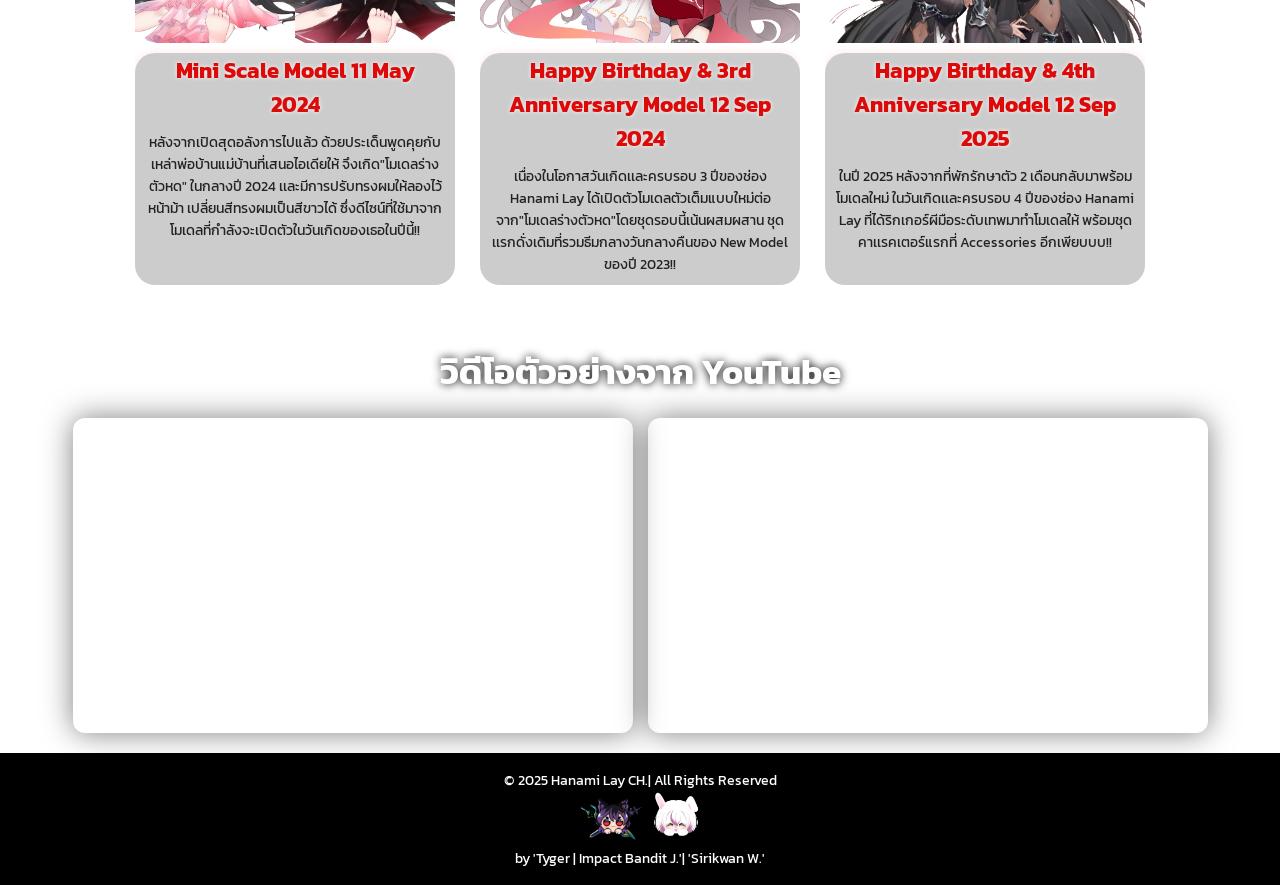
==== commit b0594905: "update Website" ====
--- a/Prodution/index.html
+++ b/Prodution/index.html
@@ -111,7 +111,7 @@
         <img src="4th_Model.png" alt="HnomLay 2025">
         </div>
         <div class="border">
-        <h3>Happy Birthday & 4rd Anniversary Model  12 Sep 2025</h3>
+        <h3>Happy Birthday & 4th Anniversary Model  12 Sep 2025</h3>
         <p>ในปี 2025 หลังจากที่พักรักษาตัว 2 เดือนกลับมาพร้อมโมเดลใหม่ ในวันเกิดเเละครบรอบ 4 ปีของช่อง Hanami Lay ที่ได้ริกเกอร์ผีมือระดับเทพมาทำโมเดลให้ พร้อมชุดคาเเรคเตอร์แรกที่ Accessories อีกเพียบบบ!!</p>
         </div>
       </div>
